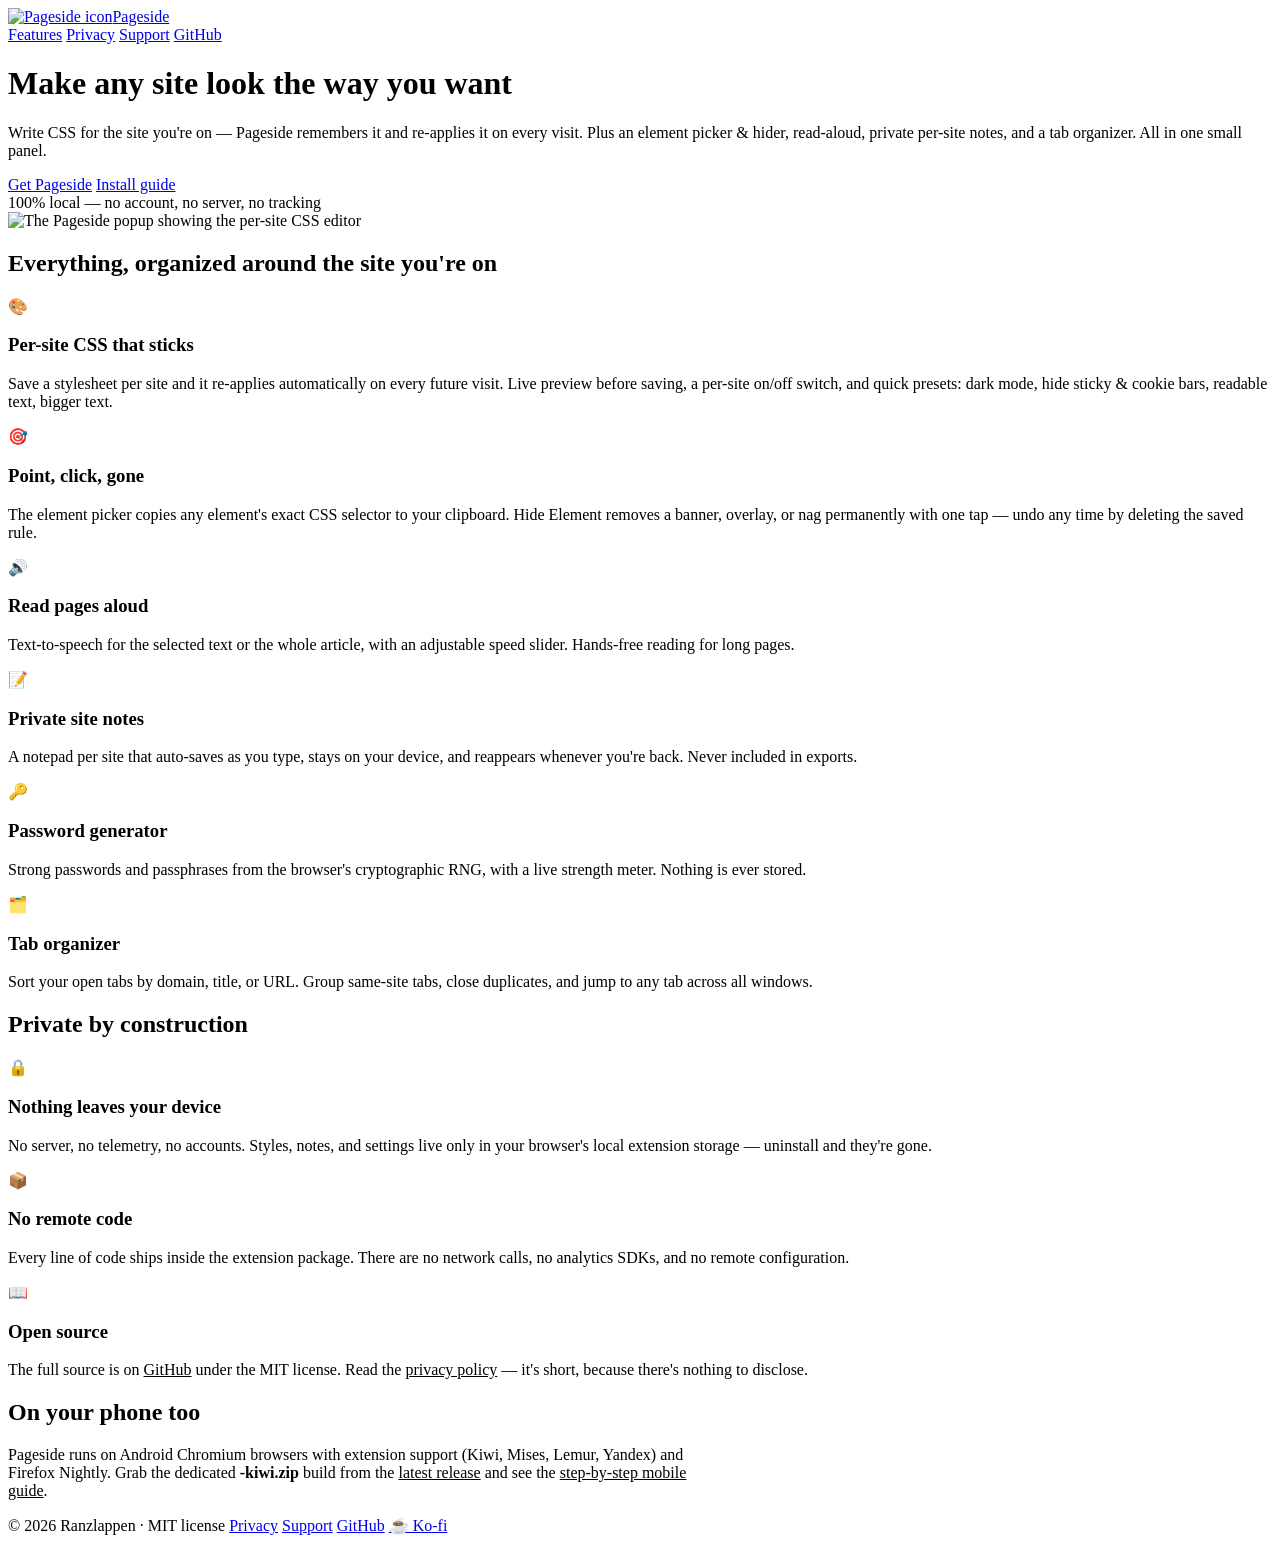
==== site/index.html @ ae22b218 "Add GitHub Pages site: homepage, support, and privacy pages The Chrome Web Store listing needs a hom" ====
<!DOCTYPE html>
<html lang="en">
<head>
  <meta charset="utf-8">
  <meta name="viewport" content="width=device-width, initial-scale=1">
  <title>Pageside — your own CSS on every site you visit</title>
  <meta name="description" content="Pageside is a free browser extension: per-site custom CSS with live preview, an element picker & hider, read-aloud, private site notes, and a tab organizer. 100% local — no account, no server, no tracking.">
  <link rel="icon" href="/assets/icon.png">
  <link rel="stylesheet" href="/style.css">
</head>
<body>
  <header>
    <div class="wrap">
      <a class="brand" href="/"><img src="/assets/icon.png" alt="Pageside icon">Pageside</a>
      <nav>
        <a href="#features">Features</a>
        <a href="/privacy/">Privacy</a>
        <a href="/support/">Support</a>
        <a href="https://github.com/Ranzlappen/web_extension">GitHub</a>
      </nav>
    </div>
  </header>

  <main>
    <div class="hero wrap">
      <h1>Make any site look the way you want</h1>
      <p class="lead">Write CSS for the site you're on — Pageside remembers it and re-applies it on
        every visit. Plus an element picker &amp; hider, read-aloud, private per-site notes, and a
        tab organizer. All in one small panel.</p>
      <div class="cta">
        <!-- TODO: replace href with the Chrome Web Store listing URL once the extension is approved -->
        <a class="btn primary" href="https://github.com/Ranzlappen/web_extension/releases/latest">Get Pageside</a>
        <a class="btn ghost" href="https://github.com/Ranzlappen/web_extension#getting-started">Install guide</a>
      </div>
      <div class="badge">100% local — no account, no server, no tracking</div>
      <div class="shot">
        <img src="/assets/screenshot-style.png" alt="The Pageside popup showing the per-site CSS editor" loading="lazy">
      </div>
    </div>

    <section id="features">
      <div class="wrap">
        <h2>Everything, organized around the site you're on</h2>
        <div class="grid">
          <div class="card">
            <span class="emoji">🎨</span>
            <h3>Per-site CSS that sticks</h3>
            <p>Save a stylesheet per site and it re-applies automatically on every future visit.
               Live preview before saving, a per-site on/off switch, and quick presets: dark mode,
               hide sticky &amp; cookie bars, readable text, bigger text.</p>
          </div>
          <div class="card">
            <span class="emoji">🎯</span>
            <h3>Point, click, gone</h3>
            <p>The element picker copies any element's exact CSS selector to your clipboard.
               Hide Element removes a banner, overlay, or nag permanently with one tap — undo any
               time by deleting the saved rule.</p>
          </div>
          <div class="card">
            <span class="emoji">🔊</span>
            <h3>Read pages aloud</h3>
            <p>Text-to-speech for the selected text or the whole article, with an adjustable speed
               slider. Hands-free reading for long pages.</p>
          </div>
          <div class="card">
            <span class="emoji">📝</span>
            <h3>Private site notes</h3>
            <p>A notepad per site that auto-saves as you type, stays on your device, and reappears
               whenever you're back. Never included in exports.</p>
          </div>
          <div class="card">
            <span class="emoji">🔑</span>
            <h3>Password generator</h3>
            <p>Strong passwords and passphrases from the browser's cryptographic RNG, with a live
               strength meter. Nothing is ever stored.</p>
          </div>
          <div class="card">
            <span class="emoji">🗂️</span>
            <h3>Tab organizer</h3>
            <p>Sort your open tabs by domain, title, or URL. Group same-site tabs, close
               duplicates, and jump to any tab across all windows.</p>
          </div>
        </div>
      </div>
    </section>

    <section id="privacy-strip">
      <div class="wrap">
        <h2>Private by construction</h2>
        <div class="grid">
          <div class="card">
            <span class="emoji">🔒</span>
            <h3>Nothing leaves your device</h3>
            <p>No server, no telemetry, no accounts. Styles, notes, and settings live only in your
               browser's local extension storage — uninstall and they're gone.</p>
          </div>
          <div class="card">
            <span class="emoji">📦</span>
            <h3>No remote code</h3>
            <p>Every line of code ships inside the extension package. There are no network calls,
               no analytics SDKs, and no remote configuration.</p>
          </div>
          <div class="card">
            <span class="emoji">📖</span>
            <h3>Open source</h3>
            <p>The full source is on <a href="https://github.com/Ranzlappen/web_extension" style="color:var(--accent-soft)">GitHub</a> under the MIT license.
               Read the <a href="/privacy/" style="color:var(--accent-soft)">privacy policy</a> — it's short, because there's nothing to disclose.</p>
          </div>
        </div>
      </div>
    </section>

    <section id="mobile">
      <div class="wrap">
        <h2>On your phone too</h2>
        <p style="color:var(--muted); max-width:720px">Pageside runs on Android Chromium browsers with extension
           support (Kiwi, Mises, Lemur, Yandex) and Firefox Nightly. Grab the dedicated
           <strong>-kiwi.zip</strong> build from the
           <a href="https://github.com/Ranzlappen/web_extension/releases/latest" style="color:var(--accent-soft)">latest release</a>
           and see the <a href="https://github.com/Ranzlappen/web_extension#mobile-installation" style="color:var(--accent-soft)">step-by-step mobile guide</a>.</p>
      </div>
    </section>
  </main>

  <footer>
    <div class="wrap">
      <span>© 2026 Ranzlappen · MIT license</span>
      <span class="spacer"></span>
      <a href="/privacy/">Privacy</a>
      <a href="/support/">Support</a>
      <a href="https://github.com/Ranzlappen/web_extension">GitHub</a>
      <a href="https://ko-fi.com/F1F1140LWT">☕ Ko-fi</a>
    </div>
  </footer>
</body>
</html>
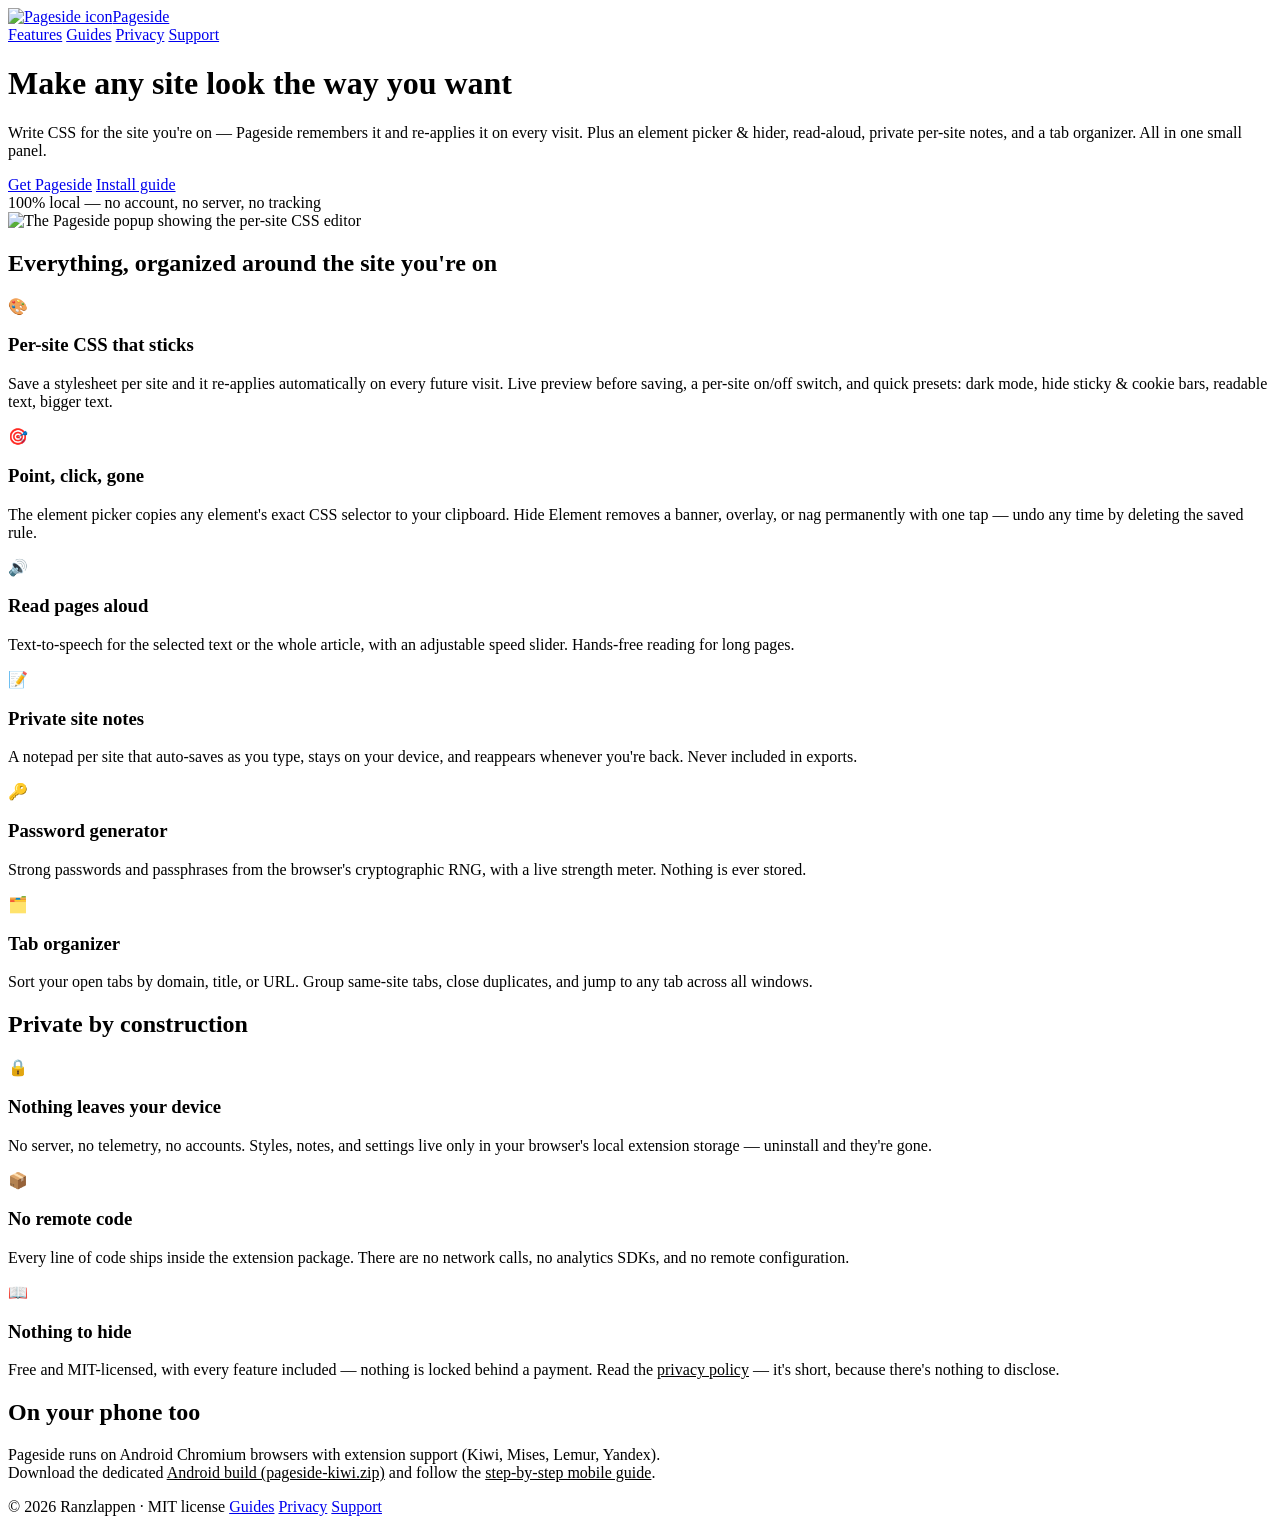
==== commit 054c7400: "Make the Pages site self-contained: no external links, hosted downloads The site is what the Web Sto" ====
--- a/site/index.html
+++ b/site/index.html
@@ -14,9 +14,9 @@
       <a class="brand" href="/"><img src="/assets/icon.png" alt="Pageside icon">Pageside</a>
       <nav>
         <a href="#features">Features</a>
+        <a href="/guides/">Guides</a>
         <a href="/privacy/">Privacy</a>
         <a href="/support/">Support</a>
-        <a href="https://github.com/Ranzlappen/web_extension">GitHub</a>
       </nav>
     </div>
   </header>
@@ -28,9 +28,9 @@
         every visit. Plus an element picker &amp; hider, read-aloud, private per-site notes, and a
         tab organizer. All in one small panel.</p>
       <div class="cta">
-        <!-- TODO: replace href with the Chrome Web Store listing URL once the extension is approved -->
-        <a class="btn primary" href="https://github.com/Ranzlappen/web_extension/releases/latest">Get Pageside</a>
-        <a class="btn ghost" href="https://github.com/Ranzlappen/web_extension#getting-started">Install guide</a>
+        <!-- TODO: point the primary button at the Chrome Web Store listing URL once the extension is approved -->
+        <a class="btn primary" href="/guides/#download">Get Pageside</a>
+        <a class="btn ghost" href="/guides/">Install guide</a>
       </div>
       <div class="badge">100% local — no account, no server, no tracking</div>
       <div class="shot">
@@ -102,9 +102,10 @@
           </div>
           <div class="card">
             <span class="emoji">📖</span>
-            <h3>Open source</h3>
-            <p>The full source is on <a href="https://github.com/Ranzlappen/web_extension" style="color:var(--accent-soft)">GitHub</a> under the MIT license.
-               Read the <a href="/privacy/" style="color:var(--accent-soft)">privacy policy</a> — it's short, because there's nothing to disclose.</p>
+            <h3>Nothing to hide</h3>
+            <p>Free and MIT-licensed, with every feature included — nothing is locked behind a
+               payment. Read the <a href="/privacy/" style="color:var(--accent-soft)">privacy policy</a> —
+               it's short, because there's nothing to disclose.</p>
           </div>
         </div>
       </div>
@@ -114,10 +115,9 @@
       <div class="wrap">
         <h2>On your phone too</h2>
         <p style="color:var(--muted); max-width:720px">Pageside runs on Android Chromium browsers with extension
-           support (Kiwi, Mises, Lemur, Yandex) and Firefox Nightly. Grab the dedicated
-           <strong>-kiwi.zip</strong> build from the
-           <a href="https://github.com/Ranzlappen/web_extension/releases/latest" style="color:var(--accent-soft)">latest release</a>
-           and see the <a href="https://github.com/Ranzlappen/web_extension#mobile-installation" style="color:var(--accent-soft)">step-by-step mobile guide</a>.</p>
+           support (Kiwi, Mises, Lemur, Yandex). Download the dedicated
+           <a href="/downloads/pageside-kiwi.zip" style="color:var(--accent-soft)" download>Android build (pageside-kiwi.zip)</a>
+           and follow the <a href="/guides/#mobile" style="color:var(--accent-soft)">step-by-step mobile guide</a>.</p>
       </div>
     </section>
   </main>
@@ -126,10 +126,9 @@
     <div class="wrap">
       <span>© 2026 Ranzlappen · MIT license</span>
       <span class="spacer"></span>
+      <a href="/guides/">Guides</a>
       <a href="/privacy/">Privacy</a>
       <a href="/support/">Support</a>
-      <a href="https://github.com/Ranzlappen/web_extension">GitHub</a>
-      <a href="https://ko-fi.com/F1F1140LWT">☕ Ko-fi</a>
     </div>
   </footer>
 </body>
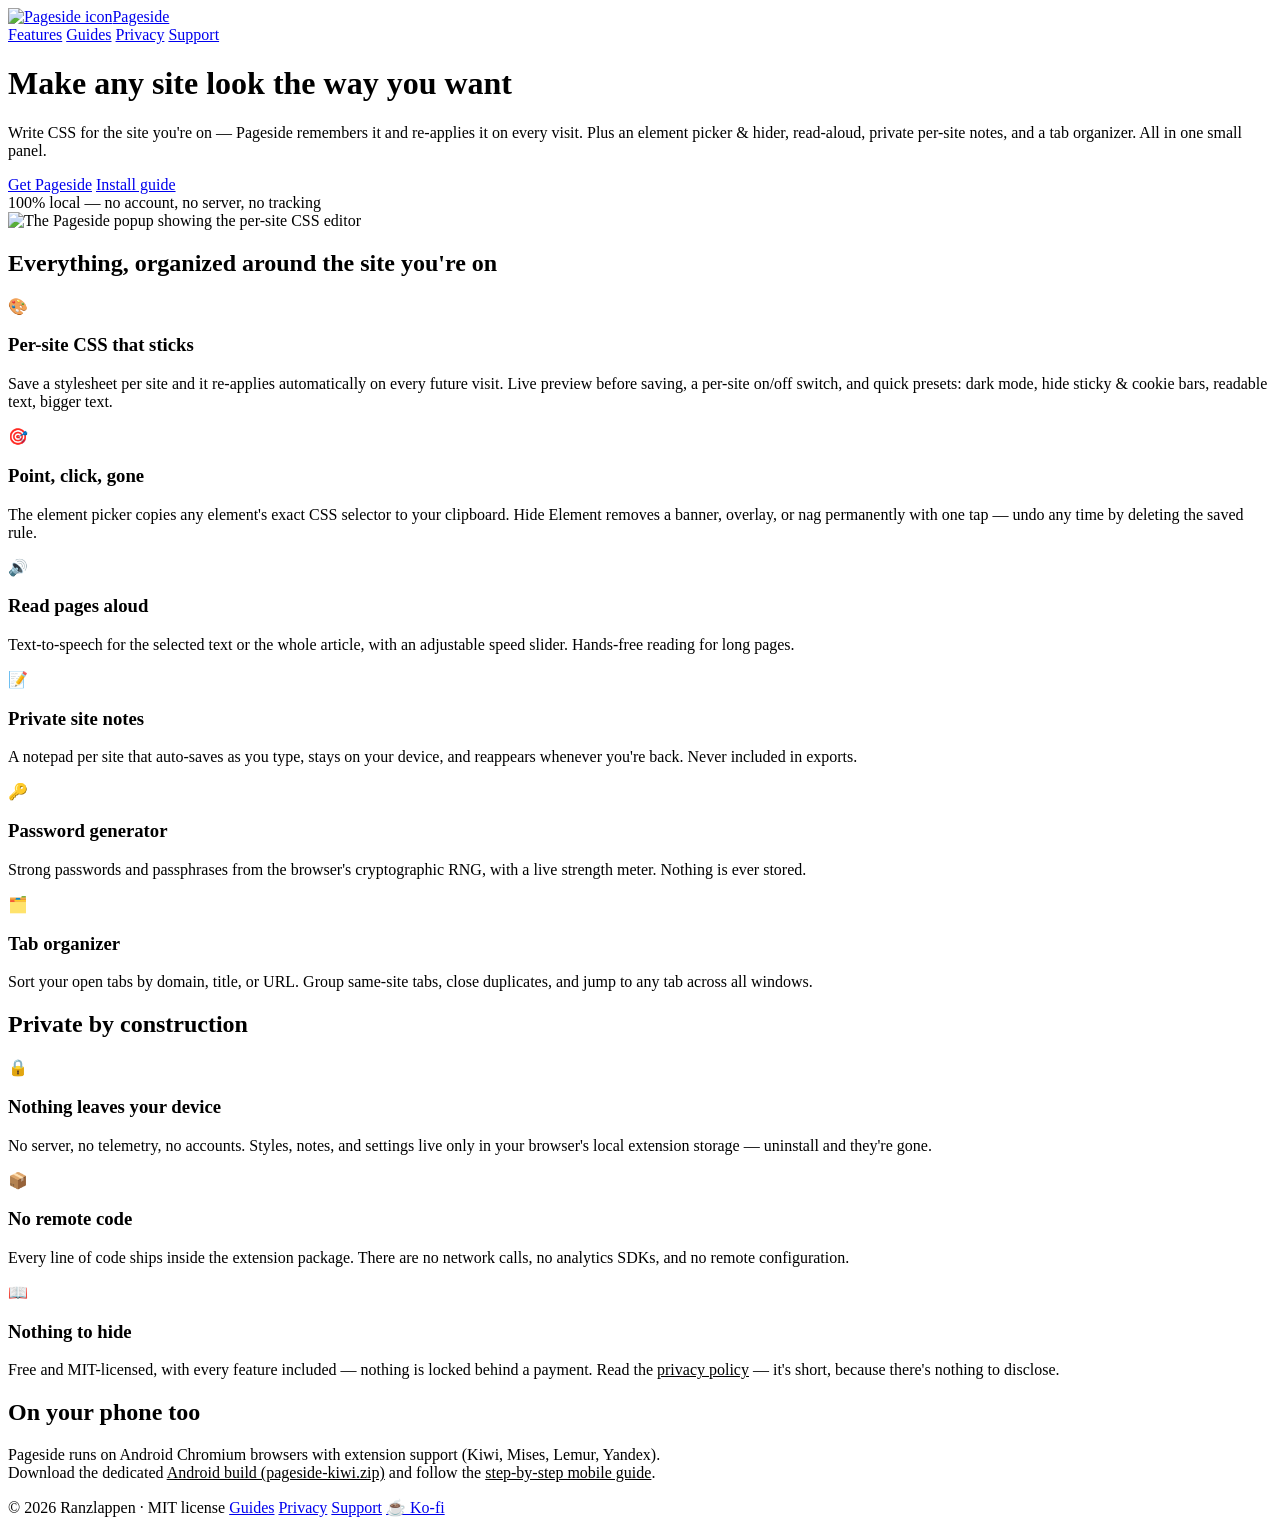
==== commit bc286e9b: "Restore Ko-fi links on the site Ko-fi is an allowed external link (owner's own support page, reveals" ====
--- a/site/index.html
+++ b/site/index.html
@@ -129,6 +129,7 @@
       <a href="/guides/">Guides</a>
       <a href="/privacy/">Privacy</a>
       <a href="/support/">Support</a>
+      <a href="https://ko-fi.com/F1F1140LWT">☕ Ko-fi</a>
     </div>
   </footer>
 </body>
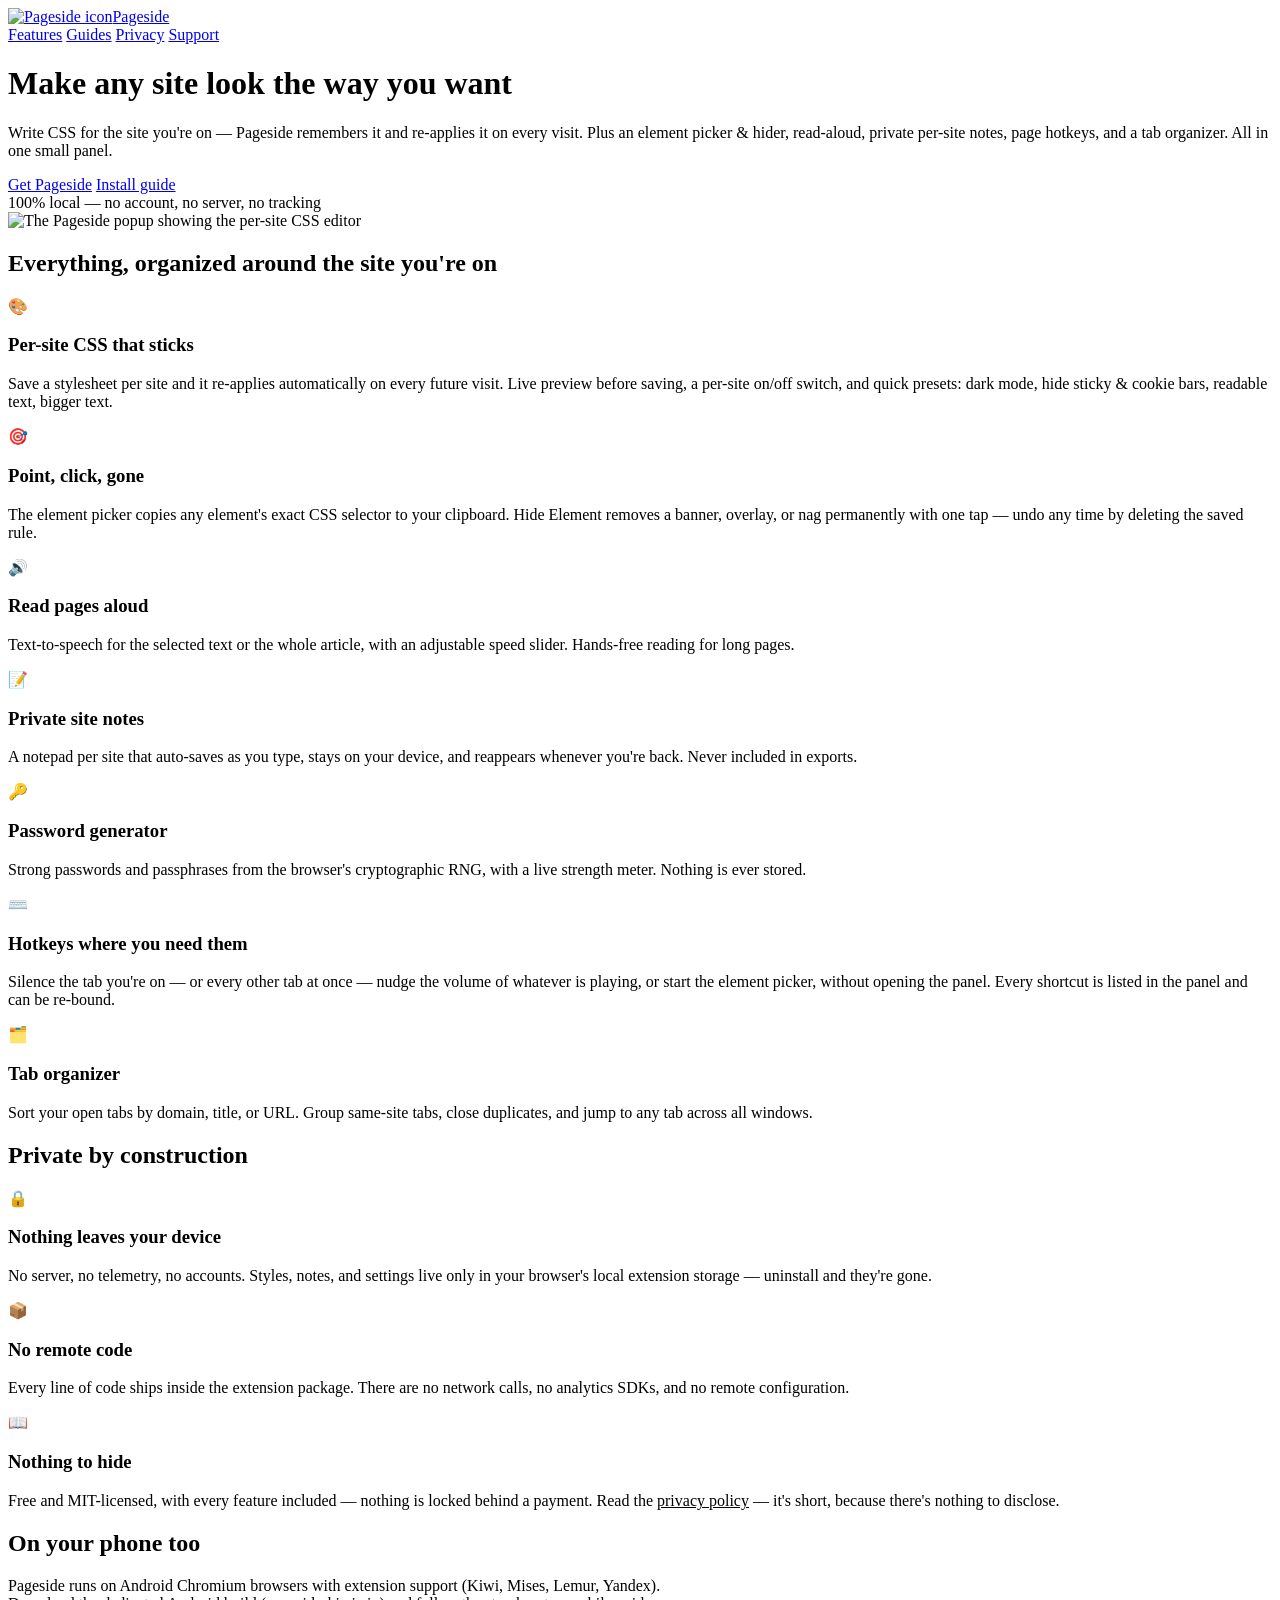
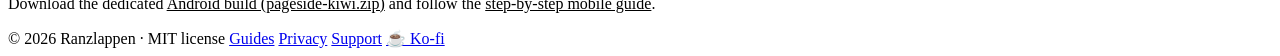
==== commit 0c9f0e72: "Add page hotkeys: picker, tab mute, mute others, volume Adds a Hotkeys section to the popup (between" ====
--- a/site/index.html
+++ b/site/index.html
@@ -4,7 +4,7 @@
   <meta charset="utf-8">
   <meta name="viewport" content="width=device-width, initial-scale=1">
   <title>Pageside — your own CSS on every site you visit</title>
-  <meta name="description" content="Pageside is a free browser extension: per-site custom CSS with live preview, an element picker & hider, read-aloud, private site notes, and a tab organizer. 100% local — no account, no server, no tracking.">
+  <meta name="description" content="Pageside is a free browser extension: per-site custom CSS with live preview, an element picker & hider, read-aloud, private site notes, page hotkeys, and a tab organizer. 100% local — no account, no server, no tracking.">
   <link rel="icon" href="/assets/icon.png">
   <link rel="stylesheet" href="/style.css">
 </head>
@@ -25,8 +25,8 @@
     <div class="hero wrap">
       <h1>Make any site look the way you want</h1>
       <p class="lead">Write CSS for the site you're on — Pageside remembers it and re-applies it on
-        every visit. Plus an element picker &amp; hider, read-aloud, private per-site notes, and a
-        tab organizer. All in one small panel.</p>
+        every visit. Plus an element picker &amp; hider, read-aloud, private per-site notes, page
+        hotkeys, and a tab organizer. All in one small panel.</p>
       <div class="cta">
         <!-- TODO: point the primary button at the Chrome Web Store listing URL once the extension is approved -->
         <a class="btn primary" href="/guides/#download">Get Pageside</a>
@@ -73,6 +73,13 @@
             <h3>Password generator</h3>
             <p>Strong passwords and passphrases from the browser's cryptographic RNG, with a live
                strength meter. Nothing is ever stored.</p>
+          </div>
+          <div class="card">
+            <span class="emoji">⌨️</span>
+            <h3>Hotkeys where you need them</h3>
+            <p>Silence the tab you're on — or every other tab at once — nudge the volume of
+               whatever is playing, or start the element picker, without opening the panel. Every
+               shortcut is listed in the panel and can be re-bound.</p>
           </div>
           <div class="card">
             <span class="emoji">🗂️</span>
